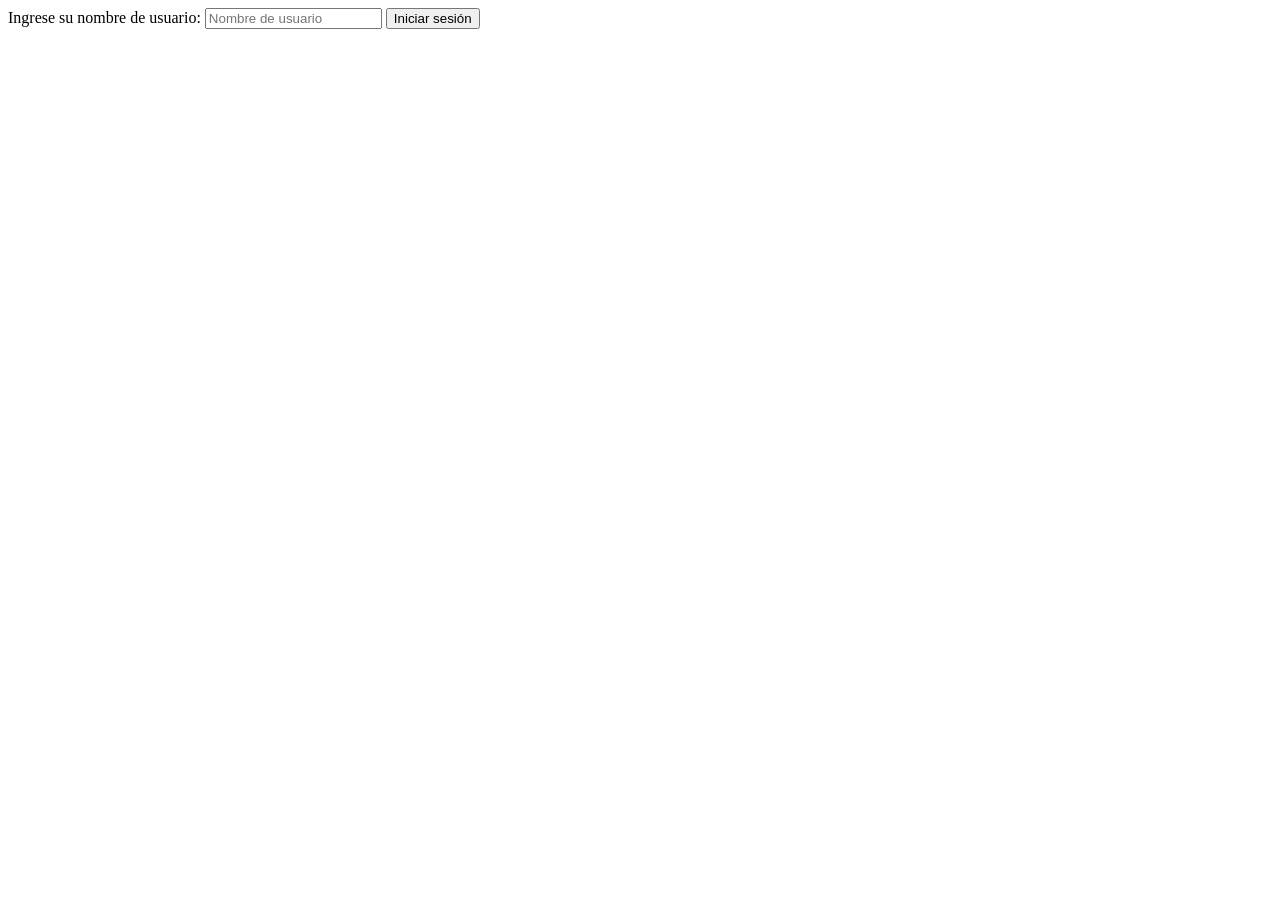
==== index.html @ d5b27e7c "feat: Implementación de temporizador y nombre de la baraja - Se ha implementado el texto donde indic" ====
<!DOCTYPE html>
<html lang="en">
<head>
    <meta charset="UTF-8">
    <meta name="viewport" content="width=device-width, initial-scale=1.0">
    <title>Document</title>
</head>
<body>
    <!-- MAIN ÚNICO -->
    <main class="main-body">
        
        <section id="index">
            <form id="loginForm" class="login-form-container">
                <label for="nombreUsuario">Ingrese su nombre de usuario:</label>
                <input type="text" id="nombreUsuario" placeholder="Nombre de usuario">
                <button type="button" id="loginButton">Iniciar sesión</button>
            </form>
        </section>
    </main>

    <script src="js/storage.js"></script>
    <script src="js/navigation.js"></script>
    <script src="js/validations.js"></script>
    <script src="js/login.js"></script>
    <script src="js/dedicated/startMenu.js"></script>
</body>
</html>
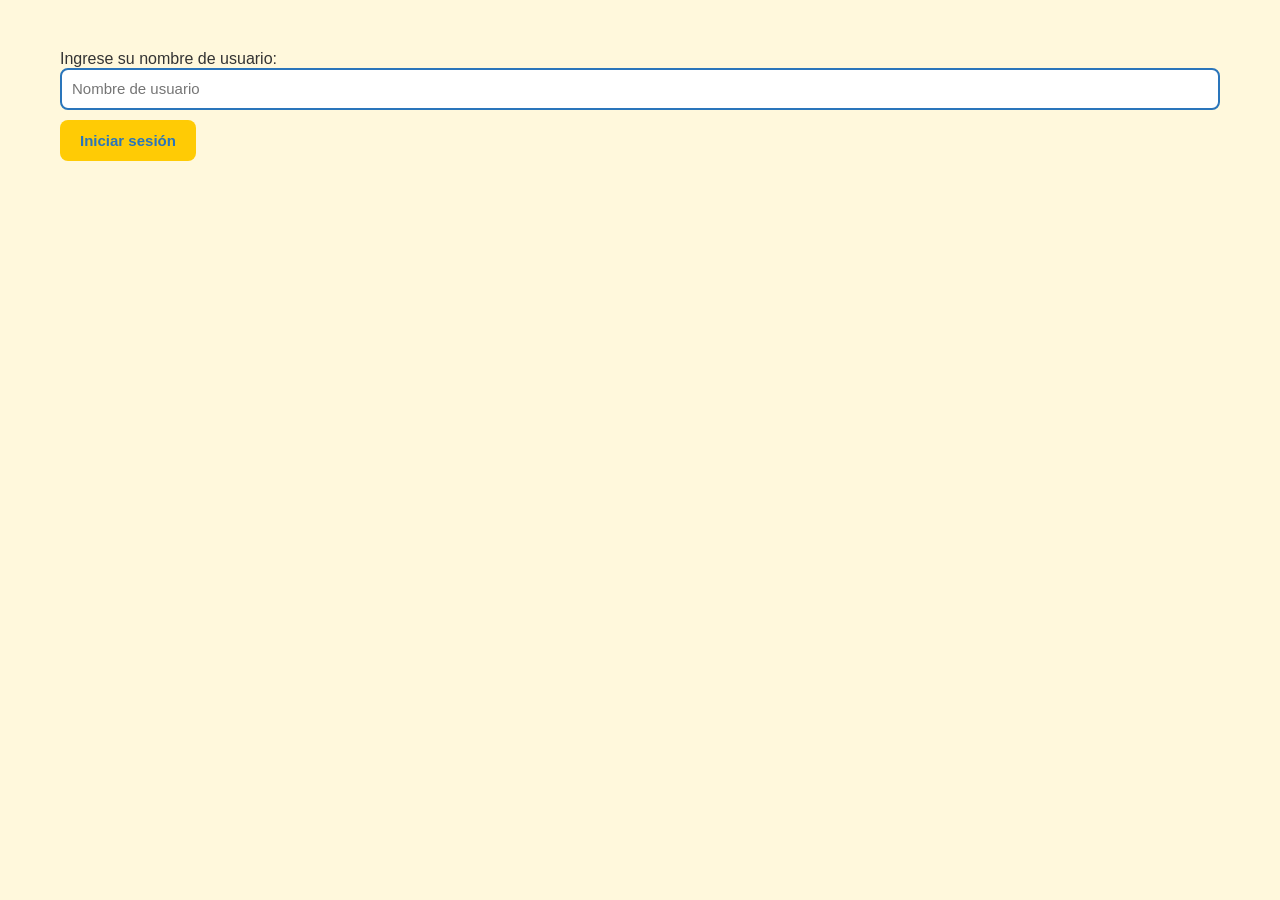
==== commit 1e476845: "feat: añadido de estilos a la aplicación y diseño responsive" ====
--- a/index.html
+++ b/index.html
@@ -3,7 +3,9 @@
 <head>
     <meta charset="UTF-8">
     <meta name="viewport" content="width=device-width, initial-scale=1.0">
-    <title>Document</title>
+    <title>Memotest</title>
+    <link rel="stylesheet" href="css/reset.css">
+    <link rel="stylesheet" href="css/styles.css">
 </head>
 <body>
     <!-- MAIN ÚNICO -->
--- a/css/styles.css
+++ b/css/styles.css
@@ -0,0 +1,190 @@
+.hidden {
+    display: none !important;
+}
+
+/* =========================
+   ESTILOS GENERALES
+========================= */
+
+* {
+    box-sizing: border-box;
+}
+
+body {
+    margin: 0;
+    font-family: Arial, Helvetica, sans-serif;
+    background-color: #FFF8DC;
+    color: #333;
+    transition: background-color .3s, color .3s;
+
+    min-height: 100vh;
+    display: flex;
+    flex-direction: column;
+}
+
+.main-body {
+    width: min(95%, 1200px);
+    margin: 30px auto;
+    padding: 20px;
+
+    flex: 1;
+
+    display: flex;
+    flex-direction: column;
+    gap: 10px;
+}
+
+/* =========================
+   BOTONES
+========================= */
+
+button {
+    padding: 12px 20px;
+    border: none;
+    border-radius: 8px;
+
+    background-color: #FFCB05;
+    color: #2A75BB;
+
+    font-weight: bold;
+    font-size: 15px;
+
+    cursor: pointer;
+
+    transition: .2s;
+    margin: 10px 0;
+}
+
+button:hover {
+    background-color: #E6B800;
+    transform: translateY(-2px);
+}
+
+/* =========================
+   INPUTS
+========================= */
+
+input,
+select {
+    width: 100%;
+
+    padding: 10px;
+
+    border: 2px solid #2A75BB;
+    border-radius: 8px;
+
+    font-size: 15px;
+}
+
+/* =========================
+   TABLAS
+========================= */
+
+table {
+    width: 100%;
+    border-collapse: collapse;
+}
+
+th,
+td {
+    padding: 12px;
+    border: 1px solid #ddd;
+    text-align: center;
+}
+
+th {
+    background-color: #2A75BB;
+    color: white;
+}
+
+tr:nth-child(even) {
+    background-color: #f7f7f7;
+}
+
+/* =========================
+   MODAL
+========================= */
+
+.modal {
+    position: fixed;
+    inset: 0;
+
+    display: flex;
+    justify-content: center;
+    align-items: center;
+
+    padding: 20px;
+
+    background: rgba(0, 0, 0, .55);
+
+    z-index: 1000;
+}
+
+.modal-content {
+    width: min(900px, 100%);
+    max-height: 90vh;
+
+    overflow-y: auto;
+
+    background: white;
+
+    padding: 25px;
+
+    border-radius: 12px;
+
+    box-shadow: 0 10px 30px rgba(0, 0, 0, .25);
+}
+
+/* =========================
+   TEMA CLARO
+========================= */
+
+body.light-theme {
+    background-color: #FFF8DC;
+    color: #333;
+}
+
+/* =========================
+   TEMA OSCURO
+========================= */
+
+body.dark-theme {
+    background-color: #1E1E1E;
+    color: #EEE;
+}
+
+body.dark-theme .modal-content {
+    background-color: #2C2C2C;
+}
+
+body.dark-theme table th {
+    background-color: #444;
+}
+
+body.dark-theme tr:nth-child(even) {
+    background-color: #333;
+}
+
+body.dark-theme input,
+body.dark-theme select {
+    background-color: #444;
+    color: white;
+    border-color: #FFCB05;
+}
+
+/* =========================
+   RESPONSIVE
+========================= */
+
+@media (max-width: 768px) {
+
+    .main-body {
+        width: 95%;
+        padding: 15px;
+    }
+
+    .modal-content {
+        padding: 15px;
+    }
+
+}
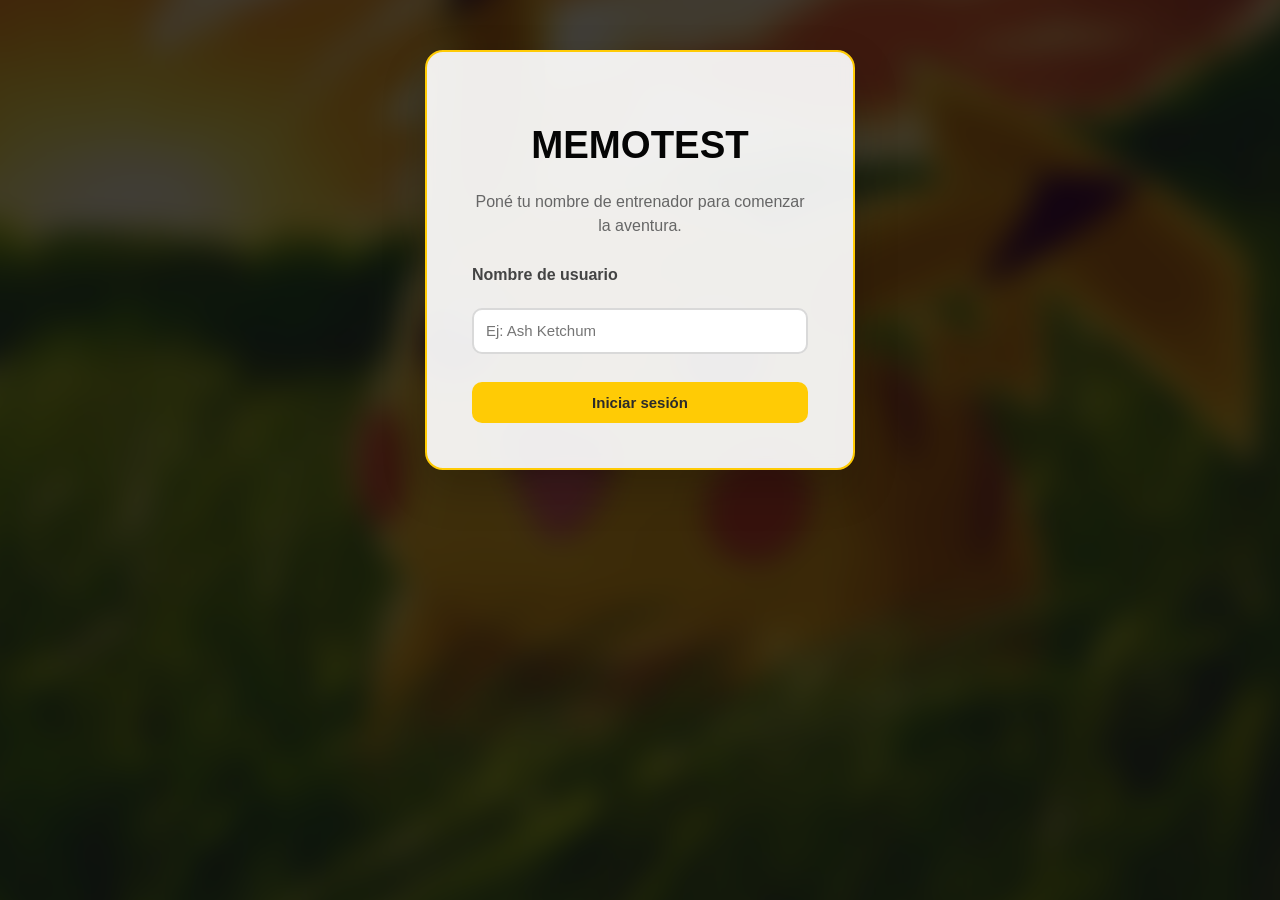
==== commit 5a8b198e: "feat: rediseño login y estilos globales" ====
--- a/index.html
+++ b/index.html
@@ -6,19 +6,45 @@
     <title>Memotest</title>
     <link rel="stylesheet" href="css/reset.css">
     <link rel="stylesheet" href="css/styles.css">
+    <link rel="stylesheet" href="css/login.css">
+
 </head>
 <body>
     <!-- MAIN ÚNICO -->
-    <main class="main-body">
-        
-        <section id="index">
-            <form id="loginForm" class="login-form-container">
-                <label for="nombreUsuario">Ingrese su nombre de usuario:</label>
-                <input type="text" id="nombreUsuario" placeholder="Nombre de usuario">
-                <button type="button" id="loginButton">Iniciar sesión</button>
-            </form>
-        </section>
-    </main>
+<main class="main-body">
+
+    <section id="index">
+
+        <form id="loginForm" class="login-form-container">
+
+            <h1>MEMOTEST</h1>
+
+            <p>
+                Poné tu nombre de entrenador para comenzar la aventura.
+            </p>
+
+            <label for="nombreUsuario">
+                Nombre de usuario
+            </label>
+
+            <input
+                type="text"
+                id="nombreUsuario"
+                placeholder="Ej: Ash Ketchum">
+
+            <button
+                type="button"
+                id="loginButton">
+
+                Iniciar sesión
+
+            </button>
+
+        </form>
+
+    </section>
+
+</main>
 
     <script src="js/storage.js"></script>
     <script src="js/navigation.js"></script>
--- a/css/styles.css
+++ b/css/styles.css
@@ -3,35 +3,89 @@
 }
 
 /* =========================
-   ESTILOS GENERALES
+   RESET GENERAL
 ========================= */
 
 * {
+    margin: 0;
+    padding: 0;
     box-sizing: border-box;
 }
+
+/* =========================
+   BODY
+========================= */
 
 body {
     margin: 0;
-    font-family: Arial, Helvetica, sans-serif;
-    background-color: #FFF8DC;
-    color: #333;
-    transition: background-color .3s, color .3s;
+    font-family: "Segoe UI", Arial, Helvetica, sans-serif;
+    color: #2B2B2B;
 
     min-height: 100vh;
+
     display: flex;
     flex-direction: column;
-}
+
+    position: relative;
+    overflow-x: hidden;
+}
+
+body::before {
+
+    content: "";
+
+    position: fixed;
+    inset: -20px;
+
+    background:
+        linear-gradient(rgba(0,0,0,.75), rgba(0,0,0,.75)),
+        url("../assets/images/defaults/pokemon/19.png");
+
+    background-size: cover;
+    background-position: center;
+    background-repeat: no-repeat;
+
+    filter: blur(14px);
+
+    transform: scale(1.08);
+
+    z-index: -1;
+}
+/* =========================
+   CONTENEDOR PRINCIPAL
+========================= */
 
 .main-body {
+
     width: min(95%, 1200px);
+
     margin: 30px auto;
+
     padding: 20px;
 
     flex: 1;
-
-    display: flex;
-    flex-direction: column;
-    gap: 10px;
+}
+
+/* =========================
+   TITULOS
+========================= */
+
+h1,
+h2,
+h3 {
+
+    color: #2A75BB;
+
+    margin-bottom: 10px;
+}
+
+label {
+
+    display: block;
+
+    margin-bottom: 6px;
+
+    font-weight: 600;
 }
 
 /* =========================
@@ -39,25 +93,36 @@
 ========================= */
 
 button {
+
     padding: 12px 20px;
+
     border: none;
-    border-radius: 8px;
+
+    border-radius: 10px;
 
     background-color: #FFCB05;
-    color: #2A75BB;
+
+    color: #2B2B2B;
+
+    font-size: 15px;
 
     font-weight: bold;
-    font-size: 15px;
 
     cursor: pointer;
 
     transition: .2s;
-    margin: 10px 0;
 }
 
 button:hover {
-    background-color: #E6B800;
+
+    background-color: #F2BC00;
+
     transform: translateY(-2px);
+}
+
+button:active {
+
+    transform: scale(.98);
 }
 
 /* =========================
@@ -66,14 +131,28 @@
 
 input,
 select {
+
     width: 100%;
 
-    padding: 10px;
-
-    border: 2px solid #2A75BB;
-    border-radius: 8px;
+    padding: 12px;
+
+    border: 2px solid #D9D9D9;
+
+    border-radius: 10px;
 
     font-size: 15px;
+
+    transition: .2s;
+}
+
+input:focus,
+select:focus {
+
+    outline: none;
+
+    border-color: #2A75BB;
+
+    box-shadow: 0 0 6px rgba(42,117,187,.25);
 }
 
 /* =========================
@@ -81,67 +160,69 @@
 ========================= */
 
 table {
+
     width: 100%;
+
     border-collapse: collapse;
+
+    background: white;
 }
 
 th,
 td {
+
     padding: 12px;
-    border: 1px solid #ddd;
+
+    border: 1px solid #E6E6E6;
+
     text-align: center;
 }
 
 th {
+
     background-color: #2A75BB;
+
     color: white;
 }
 
-tr:nth-child(even) {
-    background-color: #f7f7f7;
-}
-
 /* =========================
    MODAL
 ========================= */
 
 .modal {
+
     position: fixed;
+
     inset: 0;
 
     display: flex;
+
     justify-content: center;
+
     align-items: center;
 
     padding: 20px;
 
-    background: rgba(0, 0, 0, .55);
-
-    z-index: 1000;
+    background: rgba(0,0,0,.55);
+
+    z-index: 999;
 }
 
 .modal-content {
-    width: min(900px, 100%);
+
+    width: min(900px,100%);
+
     max-height: 90vh;
 
     overflow-y: auto;
 
+    padding: 25px;
+
     background: white;
 
-    padding: 25px;
-
-    border-radius: 12px;
-
-    box-shadow: 0 10px 30px rgba(0, 0, 0, .25);
-}
-
-/* =========================
-   TEMA CLARO
-========================= */
-
-body.light-theme {
-    background-color: #FFF8DC;
-    color: #333;
+    border-radius: 14px;
+
+    box-shadow: 0 10px 30px rgba(0,0,0,.20);
 }
 
 /* =========================
@@ -149,42 +230,53 @@
 ========================= */
 
 body.dark-theme {
-    background-color: #1E1E1E;
-    color: #EEE;
+
+    background-color: #1F1F1F;
+
+    color: #EEEEEE;
 }
 
 body.dark-theme .modal-content {
-    background-color: #2C2C2C;
-}
-
-body.dark-theme table th {
-    background-color: #444;
-}
-
-body.dark-theme tr:nth-child(even) {
-    background-color: #333;
+
+    background: #2D2D2D;
+}
+
+body.dark-theme table {
+
+    background: #2D2D2D;
+}
+
+body.dark-theme th {
+
+    background: #444;
 }
 
 body.dark-theme input,
 body.dark-theme select {
-    background-color: #444;
+
+    background: #3A3A3A;
+
     color: white;
-    border-color: #FFCB05;
+
+    border-color: #555;
 }
 
 /* =========================
    RESPONSIVE
 ========================= */
 
-@media (max-width: 768px) {
-
-    .main-body {
-        width: 95%;
-        padding: 15px;
+@media (max-width:768px){
+
+    .main-body{
+
+        width:95%;
+
+        padding:15px;
     }
 
-    .modal-content {
-        padding: 15px;
+    .modal-content{
+
+        padding:18px;
     }
 
 }
--- a/css/login.css
+++ b/css/login.css
@@ -0,0 +1,79 @@
+/* =========================
+   LOGIN
+========================= */
+
+#index {
+
+    flex: 1;
+
+    display: flex;
+
+    justify-content: center;
+
+    align-items: center;
+}
+
+.login-form-container {
+    width: min(430px, 100%);
+    padding: 45px;
+    display: flex;
+    flex-direction: column;
+    gap: 18px;
+    background: rgba(255,255,255,.92);
+    backdrop-filter: blur(8px);
+    border: 2px solid #FFCB05;
+    border-radius: 18px;
+    box-shadow: 0 18px 45px rgba(0,0,0,.18);
+}
+
+.login-form-container h1 {
+
+    text-align: center;
+
+    color: #050505;
+
+    font-size: 2.4rem;
+
+    margin-bottom: 5px;
+}
+
+.login-form-container p {
+
+    text-align: center;
+
+    color: #666;
+
+    margin-bottom: 10px;
+
+    line-height: 1.5;
+}
+
+.login-form-container label {
+
+    color: #444;
+}
+
+#loginButton {
+
+    margin-top: 10px;
+
+    width: 100%;
+}
+
+/* =========================
+   RESPONSIVE
+========================= */
+
+@media (max-width:768px){
+
+    .login-form-container{
+
+        padding:30px 22px;
+    }
+
+    .login-form-container h1{
+
+        font-size:2rem;
+    }
+
+}
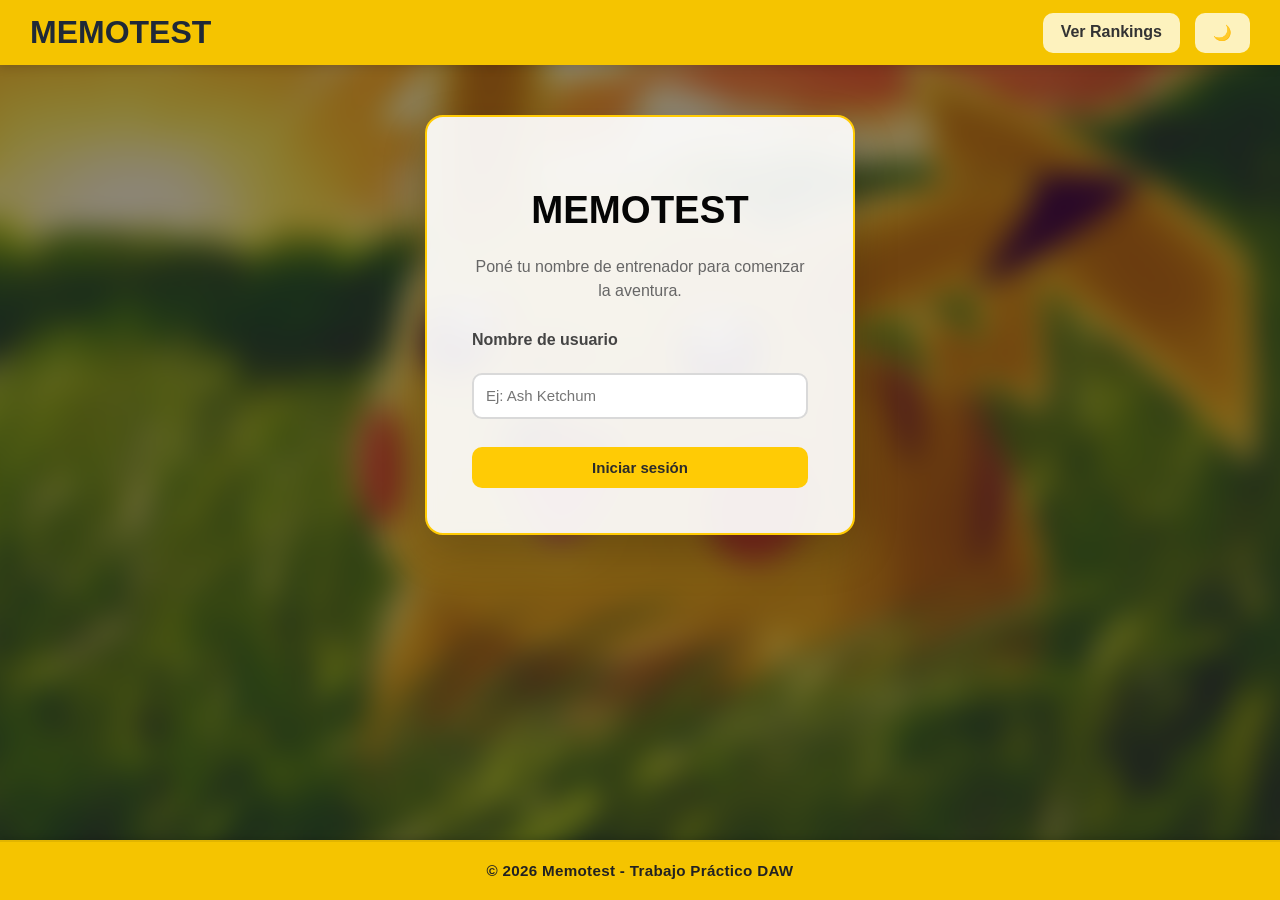
==== commit 43ccc29f: "fix: mejora login, header, footer y tema oscuro" ====
--- a/index.html
+++ b/index.html
@@ -1,55 +1,69 @@
 <!DOCTYPE html>
 <html lang="en">
+
 <head>
     <meta charset="UTF-8">
     <meta name="viewport" content="width=device-width, initial-scale=1.0">
+
     <title>Memotest</title>
+
     <link rel="stylesheet" href="css/reset.css">
     <link rel="stylesheet" href="css/styles.css">
     <link rel="stylesheet" href="css/login.css">
 
+    <link rel="stylesheet" href="components/header/header.css">
+    <link rel="stylesheet" href="components/footer/footer.css">
 </head>
+
 <body>
-    <!-- MAIN ÚNICO -->
-<main class="main-body">
 
-    <section id="index">
+    <!-- HEADER -->
+    <div id="gencomp-header"></div>
 
-        <form id="loginForm" class="login-form-container">
+    <!-- MAIN -->
+    <main class="main-body">
 
-            <h1>MEMOTEST</h1>
+        <section id="index">
 
-            <p>
-                Poné tu nombre de entrenador para comenzar la aventura.
-            </p>
+            <form id="loginForm" class="login-form-container">
 
-            <label for="nombreUsuario">
-                Nombre de usuario
-            </label>
+                <h1>MEMOTEST</h1>
 
-            <input
-                type="text"
-                id="nombreUsuario"
-                placeholder="Ej: Ash Ketchum">
+                <p>
+                    Poné tu nombre de entrenador para comenzar la aventura.
+                </p>
 
-            <button
-                type="button"
-                id="loginButton">
+                <label for="nombreUsuario">
+                    Nombre de usuario
+                </label>
 
-                Iniciar sesión
+                <input
+                    type="text"
+                    id="nombreUsuario"
+                    placeholder="Ej: Ash Ketchum">
 
-            </button>
+                <button
+                    type="button"
+                    id="loginButton">
+                    Iniciar sesión
+                </button>
 
-        </form>
+            </form>
 
-    </section>
+        </section>
 
-</main>
+    </main>
+
+    <!-- FOOTER -->
+    <div id="gencomp-footer"></div>
 
     <script src="js/storage.js"></script>
     <script src="js/navigation.js"></script>
     <script src="js/validations.js"></script>
+    <script src="js/componentLoader.js"></script>
     <script src="js/login.js"></script>
     <script src="js/dedicated/startMenu.js"></script>
+
 </body>
+
 </html>
--- a/css/styles.css
+++ b/css/styles.css
@@ -35,21 +35,37 @@
     content: "";
 
     position: fixed;
+
     inset: -20px;
+
+    background:
+        linear-gradient(rgba(0,0,0,.45), rgba(0,0,0,.45)),
+        url("../assets/images/defaults/pokemon/19.png");
+
+    background-size: cover;
+    background-position: center;
+    background-repeat: no-repeat;
+
+    filter: blur(14px);
+
+    transform: scale(1.08);
+
+    z-index: -1;
+}
+
+body.dark-theme::before {
 
     background:
         linear-gradient(rgba(0,0,0,.75), rgba(0,0,0,.75)),
         url("../assets/images/defaults/pokemon/19.png");
 
     background-size: cover;
+
     background-position: center;
+
     background-repeat: no-repeat;
 
-    filter: blur(14px);
-
-    transform: scale(1.08);
-
-    z-index: -1;
+    filter: blur(16px);
 }
 /* =========================
    CONTENEDOR PRINCIPAL
@@ -218,37 +234,43 @@
 
     padding: 25px;
 
-    background: white;
+    background: #e6e6e6;
 
     border-radius: 14px;
 
     box-shadow: 0 10px 30px rgba(0,0,0,.20);
 }
-
 /* =========================
    TEMA OSCURO
 ========================= */
 
 body.dark-theme {
 
-    background-color: #1F1F1F;
-
-    color: #EEEEEE;
+    color: #e6e6e6;
 }
 
 body.dark-theme .modal-content {
 
-    background: #2D2D2D;
+    background: #2B2B2B;
+
+    color: #e6e6e6;
 }
 
 body.dark-theme table {
 
-    background: #2D2D2D;
+    background: #2B2B2B;
+
+    color: #e6e6e6;
 }
 
 body.dark-theme th {
 
     background: #444;
+}
+
+body.dark-theme td {
+
+    border-color: #555;
 }
 
 body.dark-theme input,
@@ -256,11 +278,22 @@
 
     background: #3A3A3A;
 
-    color: white;
-
-    border-color: #555;
-}
-
+    color: #e6e6e6;
+
+    border-color: #FFD23F;
+}
+
+body.dark-theme button {
+
+    background: #FFD23F;
+
+    color: #222;
+}
+
+body.dark-theme label {
+
+    color: #e6e6e6;
+}
 /* =========================
    RESPONSIVE
 ========================= */
@@ -279,4 +312,14 @@
         padding:18px;
     }
 
+}
+
+body.dark-theme input,
+body.dark-theme select {
+
+    background: #2D3448;
+
+    color: white;
+
+    border-color: #FFCB05;
 }
--- a/css/login.css
+++ b/css/login.css
@@ -76,4 +76,18 @@
         font-size:2rem;
     }
 
+}
+
+body.dark-theme .login-form-container {
+
+    background: #1F2535;
+
+    border-color: #FFCB05;
+}
+
+body.dark-theme .login-form-container h1,
+body.dark-theme .login-form-container p,
+body.dark-theme .login-form-container label {
+
+    color: white;
 }
--- a/components/header/header.css
+++ b/components/header/header.css
@@ -0,0 +1,108 @@
+/* =========================
+   HEADER
+========================= */
+
+.main-header {
+
+    height: 65px;
+
+    padding: 0 30px;
+
+    display: flex;
+
+    justify-content: space-between;
+
+    align-items: center;
+
+    background-color: #F5C400;
+
+    box-shadow: 0 2px 10px rgba(0,0,0,.15);
+}
+
+.logo h1 {
+
+    margin: 0;
+
+    color: #1F2937;
+
+    font-size: 2rem;
+
+    font-weight: 700;
+
+    text-transform: uppercase;
+}
+
+.nav-menu {
+
+    display: flex;
+
+    align-items: center;
+
+    gap: 15px;
+}
+
+.nav-menu a,
+.nav-menu button {
+
+    height: 40px;
+
+    padding: 0 18px;
+
+    border: none;
+
+    border-radius: 10px;
+
+    background: rgb(253, 242, 190);
+
+    color: #333;
+
+    font-weight: 600;
+
+    display: flex;
+
+    align-items: center;
+
+    justify-content: center;
+
+    text-decoration: none;
+
+    cursor: pointer;
+
+    transition: .2s;
+}
+
+.nav-menu a:hover,
+.nav-menu button:hover {
+
+    transform: translateY(-2px);
+
+    box-shadow: 0 4px 12px rgba(0,0,0,.18);
+}
+
+/* =========================
+   HEADER DARK
+========================= */
+
+body.dark-theme .main-header {
+
+    background: #2C2C2C;
+}
+
+body.dark-theme .logo h1 {
+
+    color: white;
+}
+
+body.dark-theme .nav-menu a {
+
+    background: #444;
+
+    color: white;
+}
+
+body.dark-theme .nav-menu button {
+
+    background: #444;
+
+    color: white;
+}
--- a/components/footer/footer.css
+++ b/components/footer/footer.css
@@ -0,0 +1,51 @@
+/* =========================
+   FOOTER
+========================= */
+
+.main-footer {
+
+    width: 100%;
+
+    height: 60px;
+
+    display: flex;
+
+    justify-content: center;
+
+    align-items: center;
+
+    background-color: #F5C400;
+
+    border-top: 2px solid rgba(0,0,0,.08);
+
+    box-shadow: 0 -2px 8px rgba(0,0,0,.15);
+}
+
+.main-footer p {
+
+    margin: 0;
+
+    color: #222;
+
+    font-size: .95rem;
+
+    font-weight: 600;
+
+    letter-spacing: .3px;
+}
+
+/* =========================
+   FOOTER - DARK THEME
+========================= */
+
+body.dark-theme .main-footer {
+
+    background-color: #1F2535;
+
+    border-top: 2px solid rgba(255,255,255,.08);
+}
+
+body.dark-theme .main-footer p {
+
+    color: white;
+}
